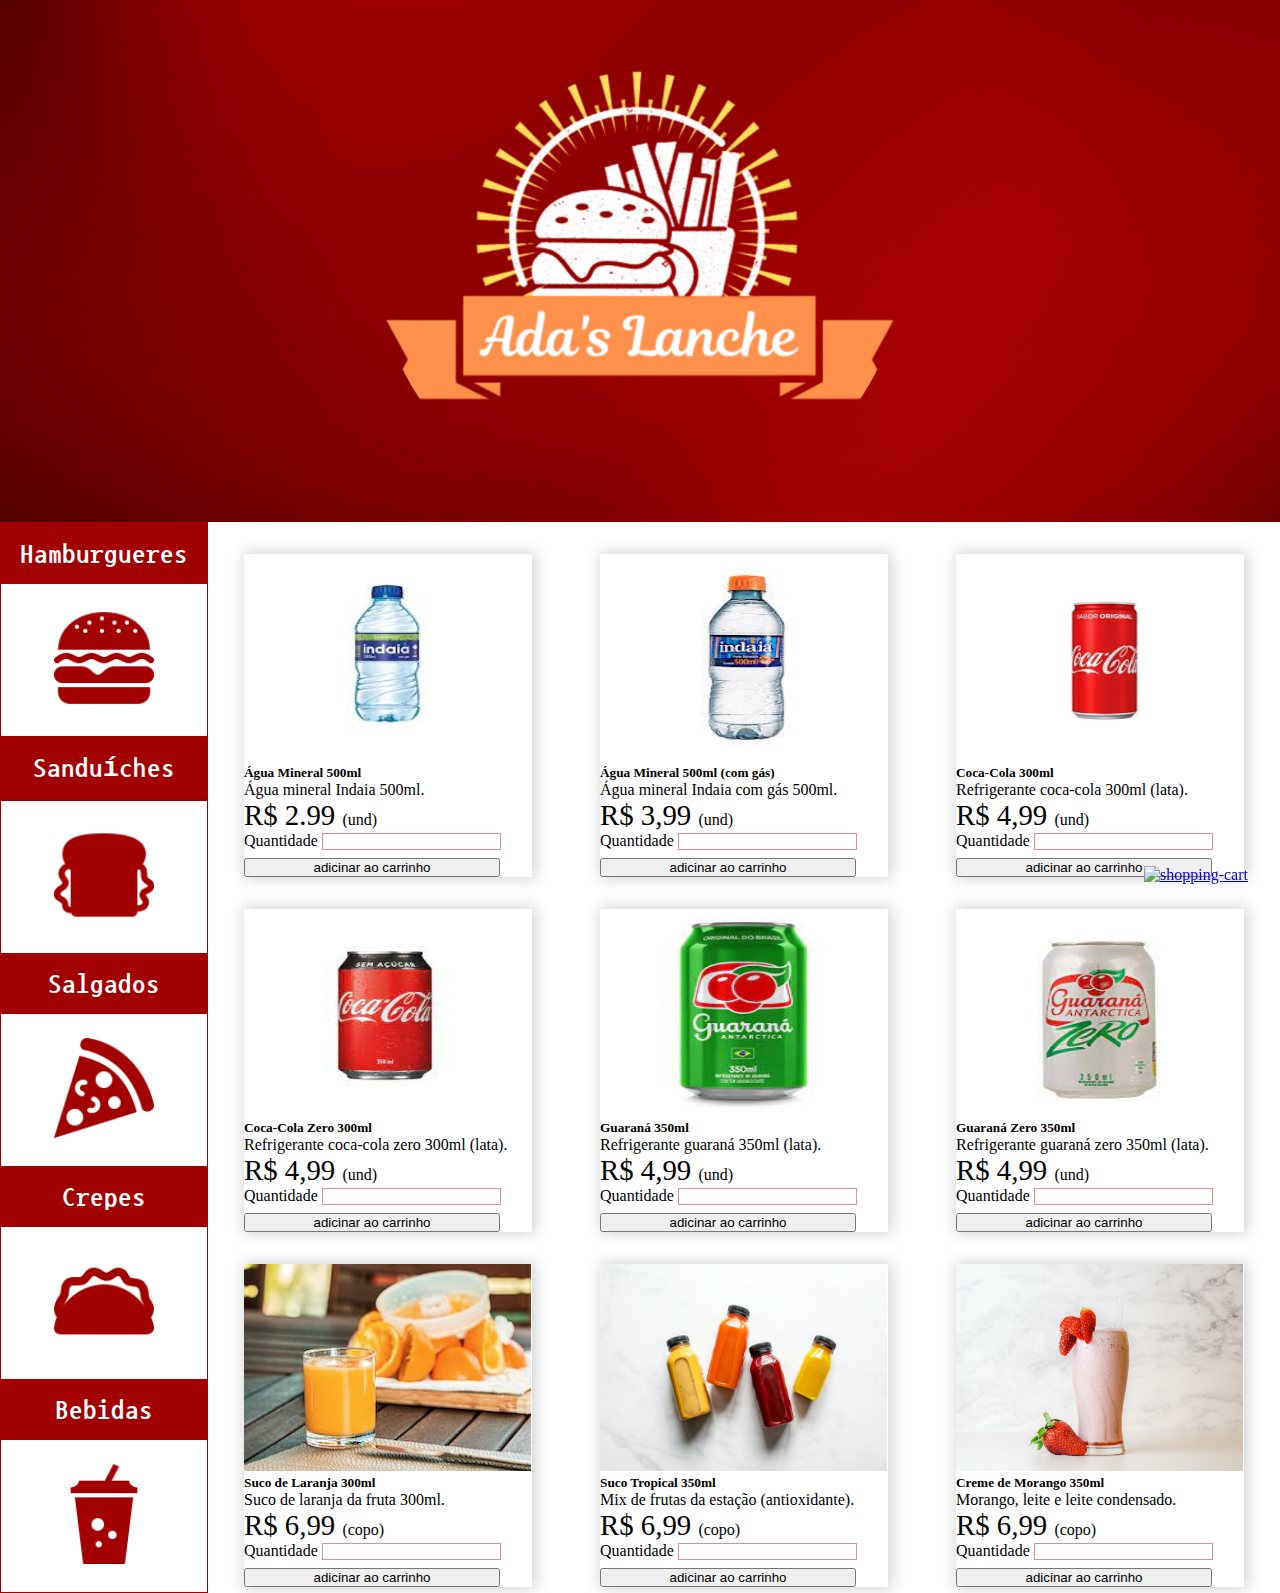
==== src/bebidas.html @ 55952363 "carrinho e alterações no card" ====
<!DOCTYPE html>
<html lang="pt-BR">

<head>
    <meta charset="UTF-8">
    <meta name="viewport" content="width=device-width, initial-scale=1.0">
    <title>Bebidas</title>

    <link href="https://cdn.jsdelivr.net/npm/bootstrap@5.2.3/dist/css/bootstrap.min.css" rel="stylesheet"
        integrity="sha384-rbsA2VBKQhggwzxH7pPCaAqO46MgnOM80zW1RWuH61DGLwZJEdK2Kadq2F9CUG65" crossorigin="anonymous">
    <link rel="stylesheet" href="../assets/css/global.css">
    <link rel="stylesheet" href="menu.css">

    <link rel="preconnect" href="https://fonts.googleapis.com">
    <link rel="preconnect" href="https://fonts.gstatic.com" crossorigin>
    <link
        href="https://fonts.googleapis.com/css2?family=Nanum+Gothic+Coding:wght@400;700&family=Poiret+One&display=swap"
        rel="stylesheet">

    <script src="menu.js" defer></script>
</head>

<body>
    <header>
        <a href="../index.html"></a>
    </header>

    <main class="principal">
        <aside>
            <div>
                <ul class="card-aside">
                    <li>
                        <h3>Hamburgueres</h3>
                        <a href="menu.html">
                            <img class="img" width="100" height="100" src="/assets/img/hamburguer/icon-burguer.png"
                                alt="hamburger" />
                        </a>
                    </li>

                    <li>
                        <h3>Sanduíches</h3>
                        <a href="sanduiche.html">
                            <img class="img" width="100" height="100" src="/assets/img/sanduiche/icon-sanduiche.png"
                                alt="bitten-sandwich" />
                        </a>
                    </li>

                    <li>
                        <h3>Salgados</h3>
                        <a href="salgado.html">
                            <img class="img" width="100" height="100" src="/assets/img/salgado/icon-salgado.png"
                                alt="croissant" />
                        </a>
                    </li>

                    <li>
                        <h3>Crepes</h3>
                        <a href="crepe.html">
                            <img class="img" width="100" height="100" src="/assets/img/crepe/icon-crepe.png"
                                alt="taco" />
                        </a>
                    </li>

                    <li>
                        <h3>Bebidas</h3>
                        <a href="bebidas.html">
                            <img class="img" width="100" height="100" src="/assets/img/bebidas/icon-bebidas.png"
                                alt="sparkling-water" />
                        </a>
                    </li>
                </ul>
            </div>
        </aside>

        <section class="section-burguer">

            <div class="opcoes-hamburguer">

                <div class="card card-hamburguer" style="width: 18rem;">
                    <img src="../assets/img/bebidas/agua-normal.jpg" class="card-img-top img-card-hamburguer" alt="...">
                    <div class="card-body">
                        <h5 class="card-title">Água Mineral 500ml</h5>
                        <p class="card-text">Água mineral Indaia 500ml.</p>
                        <p class="preco-hamburguer">R$ 2.99 <span style="font-size: medium;">(und)</span></p>
                        <div class="">
                            <label class="form-label label-card" for="typeNumber">Quantidade
                            </label>
                            <input type="number" id="typeNumber" class="form-control input-card" />
                        </div>
                        <button class="btn btn-danger">adicinar ao carrinho
                        </button>
                    </div>
                </div>

                <div class="card card-hamburguer" style="width: 18rem;">
                    <img src="../assets/img/bebidas/agua-com-gas.jpg" class="card-img-top img-card-hamburguer"
                        alt="...">
                    <div class="card-body">
                        <h5 class="card-title">Água Mineral 500ml (com gás)</h5>
                        <p class="card-text">Água mineral Indaia com gás 500ml.</p>
                        <p class="preco-hamburguer">R$ 3,99 <span style="font-size: medium;">(und)</span></p>
                        <div class="">
                            <label class="form-label label-card" for="typeNumber">Quantidade
                            </label>
                            <input type="number" id="typeNumber" class="form-control input-card" />
                        </div>
                        <button class="btn btn-danger">adicinar ao carrinho</button>
                    </div>
                </div>

                <div class="card card-hamburguer" style="width: 18rem;">
                    <img src="../assets/img/bebidas/coca.jpg" class="card-img-top img-card-hamburguer" alt="...">
                    <div class="card-body">
                        <h5 class="card-title">Coca-Cola 300ml</h5>
                        <p class="card-text">Refrigerante coca-cola 300ml (lata).</p>
                        <p class="preco-hamburguer">R$ 4,99 <span style="font-size: medium;">(und)</span></p>
                        <div class="">
                            <label class="form-label label-card" for="typeNumber">Quantidade
                            </label>
                            <input type="number" id="typeNumber" class="form-control input-card" />
                        </div>
                        <button class="btn btn-danger">adicinar ao carrinho</button>
                    </div>
                </div>

                <div class="card card-hamburguer" style="width: 18rem;">
                    <img src="../assets/img/bebidas/coca-zero.jpg" class="card-img-top img-card-hamburguer" alt="...">
                    <div class="card-body">
                        <h5 class="card-title">Coca-Cola Zero 300ml</h5>
                        <p class="card-text">Refrigerante coca-cola zero 300ml (lata).</p>
                        <p class="preco-hamburguer">R$ 4,99 <span style="font-size: medium;">(und)</span></p>
                        <div class="">
                            <label class="form-label label-card" for="typeNumber">Quantidade
                            </label>
                            <input type="number" id="typeNumber" class="form-control input-card" />
                        </div>
                        <button class="btn btn-danger">adicinar ao carrinho</button>
                    </div>
                </div>


                <div class="card card-hamburguer" style="width: 18rem;">
                    <img src="../assets/img/bebidas/guarana.jpg" class="card-img-top img-card-hamburguer" alt="...">
                    <div class="card-body">
                        <h5 class="card-title">Guaraná 350ml</h5>
                        <p class="card-text">Refrigerante guaraná 350ml (lata).</p>
                        <p class="preco-hamburguer">R$ 4,99 <span style="font-size: medium;">(und)</span></p>
                        <div class="">
                            <label class="form-label label-card" for="typeNumber">Quantidade
                            </label>
                            <input type="number" id="typeNumber" class="form-control input-card" />
                        </div>
                        <button class="btn btn-danger">adicinar ao carrinho</button>
                    </div>
                </div>

                <div class="card card-hamburguer" style="width: 18rem;">
                    <img src="../assets/img/bebidas/guarana-zero.jpg" class="card-img-top img-card-hamburguer"
                        alt="...">
                    <div class="card-body">
                        <h5 class="card-title">Guaraná Zero 350ml</h5>
                        <p class="card-text">Refrigerante guaraná zero 350ml (lata).</p>
                        <p class="preco-hamburguer">R$ 4,99 <span style="font-size: medium;">(und)</span></p>
                        <div class="">
                            <label class="form-label label-card" for="typeNumber">Quantidade
                            </label>
                            <input type="number" id="typeNumber" class="form-control input-card" />
                        </div>
                        <button class="btn btn-danger">adicinar ao carrinho</button>
                    </div>
                </div>

                <div class="card card-hamburguer" style="width: 18rem;">
                    <img src="../assets/img/bebidas/suco-de-laranja.jpeg" class="card-img-top img-card-hamburguer"
                        alt="...">
                    <div class="card-body">
                        <h5 class="card-title">Suco de Laranja 300ml</h5>
                        <p class="card-text">Suco de laranja da fruta 300ml.</p>
                        <p class="preco-hamburguer">R$ 6,99 <span style="font-size: medium;">(copo)</span></p>
                        <div class="">
                            <label class="form-label label-card" for="typeNumber">Quantidade
                            </label>
                            <input type="number" id="typeNumber" class="form-control input-card" />
                        </div>
                        <button class="btn btn-danger">adicinar ao carrinho</button>
                    </div>
                </div>

                <div class="card card-hamburguer" style="width: 18rem;" id="suco-tropical-1">
                    <img src="../assets/img/bebidas/suco-tropical.jpg" class="card-img-top img-card-hamburguer"
                        alt="...">
                    <div class="card-body">
                        <h5 class="card-title">Suco Tropical 350ml</h5>
                        <p class="card-text">Mix de frutas da estação (antioxidante).</p>
                        <p class="preco-hamburguer">R$ 6,99 <span style="font-size: medium;">(copo)</span></p>
                        <div class="">
                            <label class="form-label label-card" for="typeNumber">Quantidade
                            </label>
                            <input type="number" id="typeNumber" class="form-control input-card" />
                        </div>
                        <button class="btn btn-danger">adicinar ao carrinho</button>
                    </div>
                </div>

                <div class="card card-hamburguer" style="width: 18rem;" id="creme-de-morango-1">
                    <img src="../assets/img/bebidas/creme-de-morango.jpg" class="card-img-top img-card-hamburguer"
                        alt="...">
                    <div class="card-body">
                        <h5 class="card-title">Creme de Morango 350ml</h5>
                        <p class="card-text">Morango, leite e leite condensado.</p>
                        <p class="preco-hamburguer">R$ 6,99 <span style="font-size: medium;">(copo)</span></p>
                        <div class="">
                            <label class="form-label label-card" for="typeNumber">Quantidade
                            </label>
                            <input type="number" id="typeNumber" class="form-control input-card" />
                        </div>
                        <button class="btn btn-danger">adicinar ao carrinho</button>
                    </div>
                </div>

            </div>
        </section>

    </main>

    <footer class="carrinho">
        <a href="carrinho.html">
            <img width="60" height="60" src="https://img.icons8.com/ios-filled/50/FFFFFF/shopping-cart.png"
                alt="shopping-cart" />
        </a>
    </footer>

    <script src="https://cdn.jsdelivr.net/npm/bootstrap@5.2.3/dist/js/bootstrap.bundle.min.js"
        integrity="sha384-kenU1KFdBIe4zVF0s0G1M5b4hcpxyD9F7jL+jjXkk+Q2h455rYXK/7HAuoJl+0I4" crossorigin="anonymous">
        </script>
</body>

</html>
---- assets/css/global.css ----
* {
    margin: 0;
    padding: 0;
    box-sizing: border-box;
    /* border: 1px solid red; */
}
---- src/menu.css ----
:root {
  --font-family: 'Nanum Gothic Coding', monospace;
}

.carrinho {
  display: flex;
  position: fixed;
  bottom: 0;
  width: 100%;
  justify-content: flex-end;
}

.carrinho img {
  margin-right: 1rem;
}

.principal {
  display: flex;
}

.opcoes-hamburguer {
  display: flex;
  flex-wrap: wrap;
  justify-content: space-evenly;
  gap: 2rem;
  margin-top: 2rem;
}

.card-hamburguer {
  border: none;
  box-shadow: 2px 0px 15px 1px rgba(0, 0, 0, 0.2);
}

.img-card-hamburguer {
  width: 287px;
  height: 207px;
  overflow: hidden;
}

p.preco-hamburguer {
  font-weight: 500;
  font-size: 1.8rem;
}

label.label-card {
  font-weight: 500;  
}

input.input-card {
  border: 1px solid #a200006b;
  margin-bottom: 0.5rem;
}

input.input-card:focus {
  border: 1px solid #a20000;
  box-shadow: 0 0 0 0;
  outline: 0;
}

button {
  width: 16rem;
}

header {
  position: relative;
  height: 58vh;
  color: #fff;
  text-align: center;
  padding: 2rem;

}

header::before {
  content: '';
  position: absolute;
  top: 0;
  left: 0;
  background-image: url('/assets/img/banner-simples.png');
  background-size: cover;
  background-position: center;
  width: 100%;
  height: 100%;
  z-index: -1;
}

header a {
  display: block;
  height: 100%;
  /* faz o link ocupar toda a altura do cabeçalho */
}

aside {
  width: 25vw;
}

ul.card-aside {
  display: flex;
  flex-direction: column;
  padding-left: 0;
  width: 13rem;
}

li {
  display: flex;
  flex-direction: column;
  list-style: none;
  text-align: center;
}

li a {
  padding: 1.5rem;
}

h3 {
  margin: 0;
  padding: 1rem;
  font-size: 1.7rem;
  font-family: var(--font-family);
  color: #fff;
  background-color: #a20000;
}

ul,
h3 {
  border: 1px solid #a20000;
}

footer > a {
  padding: 1rem;
}
/*estilo pagina carrinho*/



/* @media screen and (min-width: 500px) and (max-width: 600px) {
  h3 {
      color: aqua;
  }
} */

/* #teste {
  background-color: blue;
  color: #fff;
  width: 300px;
  height: 300px;
  display: block;
} */
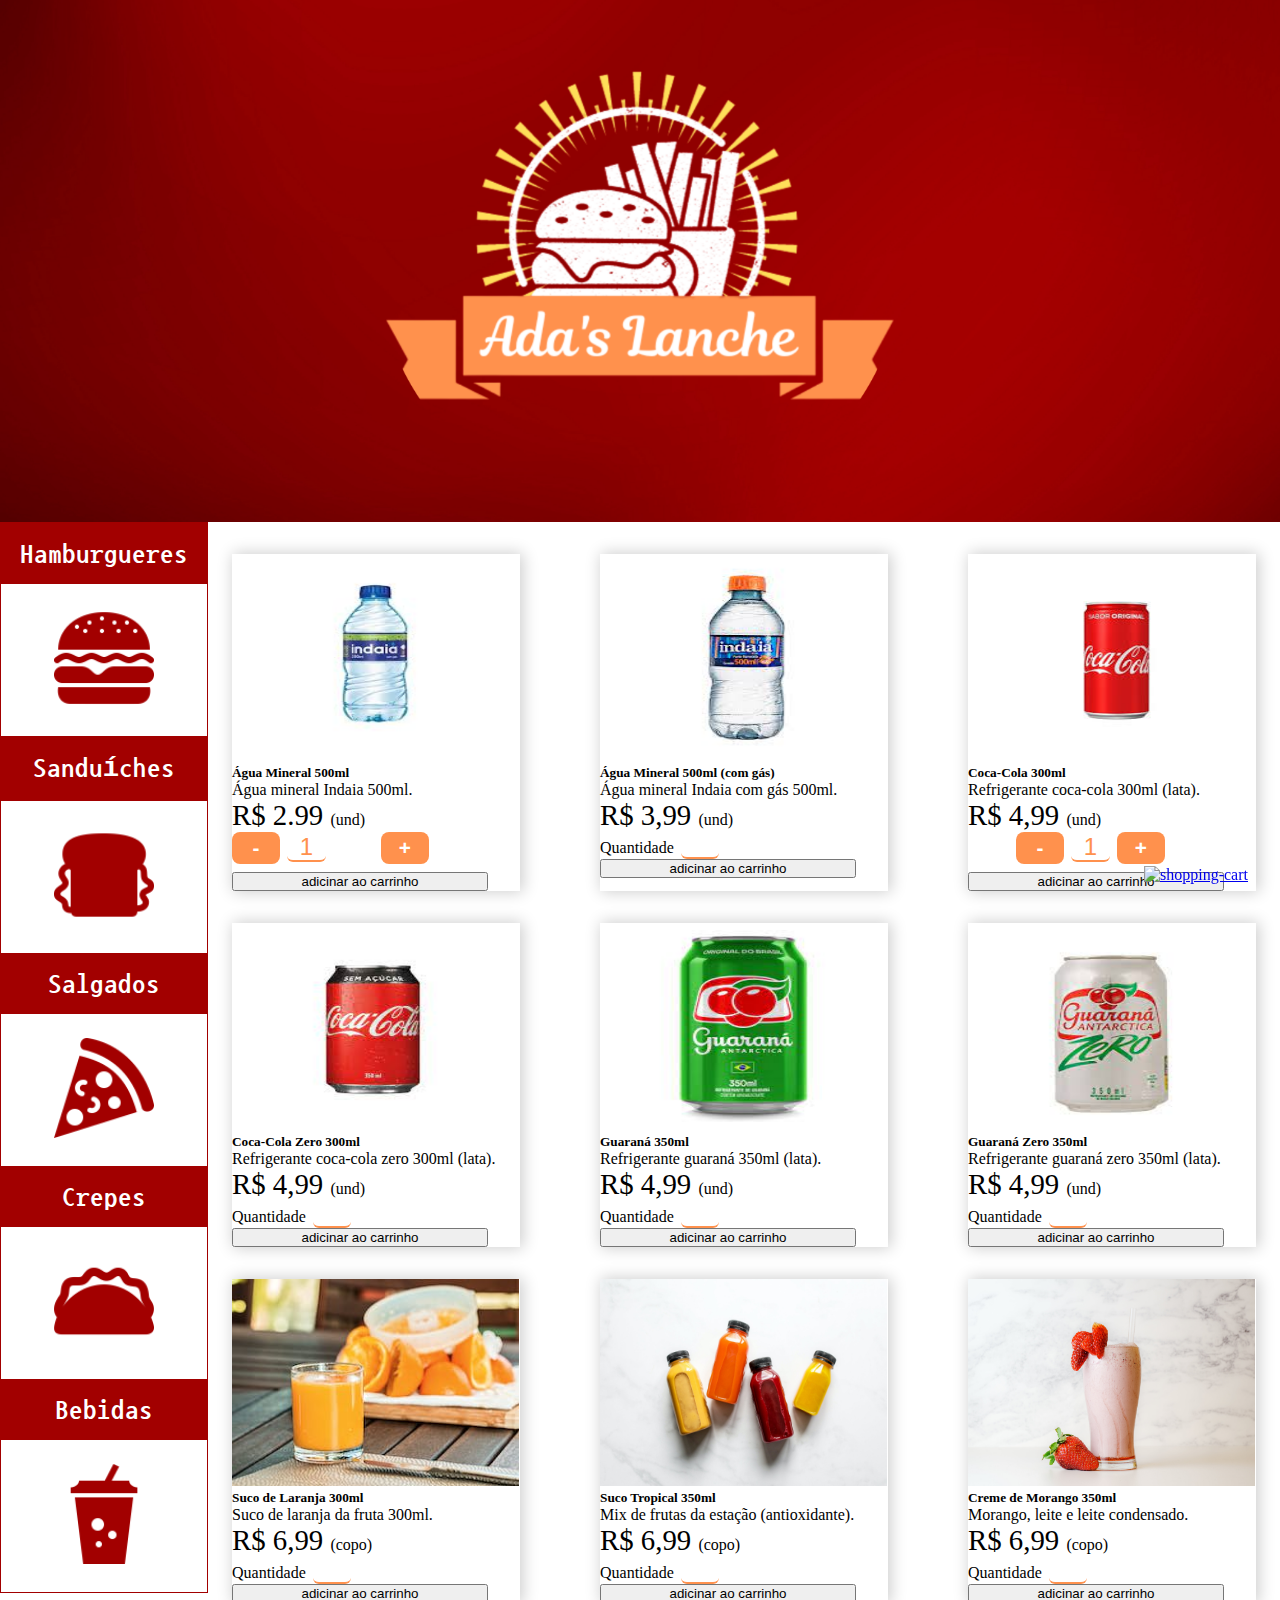
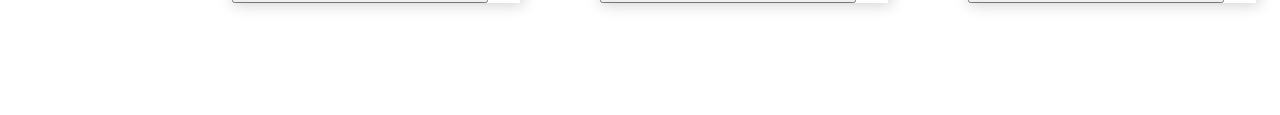
==== commit 5a3ae36c: "atualização do carrinho" ====
--- a/src/bebidas.html
+++ b/src/bebidas.html
@@ -18,6 +18,7 @@
         rel="stylesheet">
 
     <script src="menu.js" defer></script>
+    
 </head>
 
 <body>
@@ -82,12 +83,13 @@
                         <h5 class="card-title">Água Mineral 500ml</h5>
                         <p class="card-text">Água mineral Indaia 500ml.</p>
                         <p class="preco-hamburguer">R$ 2.99 <span style="font-size: medium;">(und)</span></p>
-                        <div class="">
-                            <label class="form-label label-card" for="typeNumber">Quantidade
-                            </label>
-                            <input type="number" id="typeNumber" class="form-control input-card" />
-                        </div>
-                        <button class="btn btn-danger">adicinar ao carrinho
+                        <div>
+                            <button data-produto-id="agua-mineral-500ml" class="diminuir" >-</button>
+                            <input type="number" class="form-control input-card" id="quantity" name="quantity" value="1" min="1"
+                                >
+                            <button data-produto-id="agua-mineral-500ml" class="aumentar" >+</button>
+                        </div>
+                        <button data-produto-id="agua-mineral-500ml" class="btn btn-danger">adicinar ao carrinho
                         </button>
                     </div>
                 </div>
@@ -104,7 +106,7 @@
                             </label>
                             <input type="number" id="typeNumber" class="form-control input-card" />
                         </div>
-                        <button class="btn btn-danger">adicinar ao carrinho</button>
+                        <button id="agua-mineral-500ml-com-gas" onclick="clicar()" class="btn btn-danger">adicinar ao carrinho</button>
                     </div>
                 </div>
 
@@ -114,12 +116,13 @@
                         <h5 class="card-title">Coca-Cola 300ml</h5>
                         <p class="card-text">Refrigerante coca-cola 300ml (lata).</p>
                         <p class="preco-hamburguer">R$ 4,99 <span style="font-size: medium;">(und)</span></p>
-                        <div class="">
-                            <label class="form-label label-card" for="typeNumber">Quantidade
-                            </label>
-                            <input type="number" id="typeNumber" class="form-control input-card" />
-                        </div>
-                        <button class="btn btn-danger">adicinar ao carrinho</button>
+                        <div>
+                            <button id="coca-cola-300ml" class="aumentar" >-</button>
+                            <input type="number" class="form-control input-card" id="quantity" name="quantity" value="1" min="1"
+                                >
+                            <button id="coca-cola-300ml" class="diminuir" >+</button>
+                        </div>
+                        <button id="coca-cola-300ml" onclick="clicar()" class="btn btn-danger">adicinar ao carrinho</button>
                     </div>
                 </div>
 
@@ -134,7 +137,7 @@
                             </label>
                             <input type="number" id="typeNumber" class="form-control input-card" />
                         </div>
-                        <button class="btn btn-danger">adicinar ao carrinho</button>
+                        <button id="coca-cola-zero-300ml" onclick="clicar()" class="btn btn-danger">adicinar ao carrinho</button>
                     </div>
                 </div>
 
@@ -150,7 +153,7 @@
                             </label>
                             <input type="number" id="typeNumber" class="form-control input-card" />
                         </div>
-                        <button class="btn btn-danger">adicinar ao carrinho</button>
+                        <button id="guarana-350ml" onclick="clicar()" class="btn btn-danger">adicinar ao carrinho</button>
                     </div>
                 </div>
 
@@ -166,7 +169,7 @@
                             </label>
                             <input type="number" id="typeNumber" class="form-control input-card" />
                         </div>
-                        <button class="btn btn-danger">adicinar ao carrinho</button>
+                        <button id="guarana-zero-350ml" onclick="clicar()" class="btn btn-danger">adicinar ao carrinho</button>
                     </div>
                 </div>
 
@@ -182,7 +185,7 @@
                             </label>
                             <input type="number" id="typeNumber" class="form-control input-card" />
                         </div>
-                        <button class="btn btn-danger">adicinar ao carrinho</button>
+                        <button id="suco-de-laranja-300ml" onclick="clicar()" class="btn btn-danger">adicinar ao carrinho</button>
                     </div>
                 </div>
 
@@ -198,7 +201,7 @@
                             </label>
                             <input type="number" id="typeNumber" class="form-control input-card" />
                         </div>
-                        <button class="btn btn-danger">adicinar ao carrinho</button>
+                        <button id="suco-tropical-350ml" onclick="clicar()" class="btn btn-danger">adicinar ao carrinho</button>
                     </div>
                 </div>
 
@@ -214,7 +217,7 @@
                             </label>
                             <input type="number" id="typeNumber" class="form-control input-card" />
                         </div>
-                        <button class="btn btn-danger">adicinar ao carrinho</button>
+                        <button id="creme-de-morango" onclick="clicar()" class="btn btn-danger">adicinar ao carrinho</button>
                     </div>
                 </div>
 
@@ -225,7 +228,7 @@
 
     <footer class="carrinho">
         <a href="carrinho.html">
-            <img width="60" height="60" src="https://img.icons8.com/ios-filled/50/FFFFFF/shopping-cart.png"
+            <img width="60" height="60" src="https://img.icons8.com/ios-filled/50/a20000/shopping-cart.png"
                 alt="shopping-cart" />
         </a>
     </footer>
@@ -233,6 +236,7 @@
     <script src="https://cdn.jsdelivr.net/npm/bootstrap@5.2.3/dist/js/bootstrap.bundle.min.js"
         integrity="sha384-kenU1KFdBIe4zVF0s0G1M5b4hcpxyD9F7jL+jjXkk+Q2h455rYXK/7HAuoJl+0I4" crossorigin="anonymous">
         </script>
+
 </body>
 
 </html>--- a/assets/css/global.css
+++ b/assets/css/global.css
@@ -1,7 +1,6 @@
 * {
-    margin: 0;
-    padding: 0;
-    box-sizing: border-box;
-    /* border: 1px solid red; */
-}
-
+  margin: 0;
+  padding: 0;
+  box-sizing: border-box;
+  /* border: 1px solid red; */
+}--- a/src/menu.css
+++ b/src/menu.css
@@ -1,5 +1,8 @@
 :root {
-  --font-family: 'Nanum Gothic Coding', monospace;
+  --font-family: "Nanum Gothic Coding", monospace;
+  --color-orange: #ff914d;
+  --color-terracota: #a20000;
+  --color-white: #fff;
 }
 
 .carrinho {
@@ -10,10 +13,6 @@
   justify-content: flex-end;
 }
 
-.carrinho img {
-  margin-right: 1rem;
-}
-
 .principal {
   display: flex;
 }
@@ -21,9 +20,10 @@
 .opcoes-hamburguer {
   display: flex;
   flex-wrap: wrap;
-  justify-content: space-evenly;
+  justify-content: space-around;
   gap: 2rem;
   margin-top: 2rem;
+  margin-bottom: 7rem;
 }
 
 .card-hamburguer {
@@ -37,45 +37,24 @@
   overflow: hidden;
 }
 
-p.preco-hamburguer {
-  font-weight: 500;
-  font-size: 1.8rem;
-}
-
-label.label-card {
-  font-weight: 500;  
-}
-
-input.input-card {
-  border: 1px solid #a200006b;
-  margin-bottom: 0.5rem;
-}
-
-input.input-card:focus {
-  border: 1px solid #a20000;
-  box-shadow: 0 0 0 0;
-  outline: 0;
-}
-
-button {
-  width: 16rem;
+.carrinho img {
+  margin-right: 1rem;
 }
 
 header {
   position: relative;
   height: 58vh;
-  color: #fff;
+  color: var(--color-white);
   text-align: center;
   padding: 2rem;
-
 }
 
 header::before {
-  content: '';
+  content: "";
   position: absolute;
   top: 0;
   left: 0;
-  background-image: url('/assets/img/banner-simples.png');
+  background-image: url("/assets/img/banner-simples.png");
   background-size: cover;
   background-position: center;
   width: 100%;
@@ -87,10 +66,6 @@
   display: block;
   height: 100%;
   /* faz o link ocupar toda a altura do cabeçalho */
-}
-
-aside {
-  width: 25vw;
 }
 
 ul.card-aside {
@@ -116,21 +91,85 @@
   padding: 1rem;
   font-size: 1.7rem;
   font-family: var(--font-family);
-  color: #fff;
-  background-color: #a20000;
+  color: var(--color-white);
+  background-color: var(--color-terracota);
 }
 
 ul,
 h3 {
-  border: 1px solid #a20000;
+  border: 1px solid var(--color-terracota);
 }
+
+p.preco-hamburguer {
+  font-weight: 500;
+  font-size: 1.8rem;
+}
+
+label.label-card {
+  font-weight: 500;
+}
+
+button {
+  width: 16rem;
+}
+
+/*botão aumentar e dimunuir card*/
+
+button.aumentar,
+button.diminuir {
+  background-color: var(--color-orange);
+  width: 3rem;
+  height: 2rem;
+  margin-bottom: 0.5rem;
+  border: none;
+  border-radius: 8px;
+  color: #fff;
+  font-size: 1.3rem;
+  font-weight: bold;
+  
+}
+
+button.aumentar {
+  margin-left: 3rem;
+}
+
+
+input {
+  /* border: 1px solid var(--color-orange); */
+  border: none;
+  border-bottom: 2px solid var(--color-orange);
+  width: 3vw;
+  height: 3vh;
+  margin-left: .2rem;
+  margin-right: .2rem;
+  border-radius: 6px;
+  text-align: center;
+  font-size: 1.5rem;
+  font-weight: 500;
+  color: var(--color-orange);
+  outline: 0;
+
+}
+
+input[type="number"]::-webkit-inner-spin-button,
+input[type="number"]::-webkit-outer-spin-button {
+  -webkit-appearance: none;
+  margin: 0;
+}
+
+input[type="number"] {
+  -moz-appearance: textfield; /* Firefox */
+}
+
+/* aside {
+  width: 25vw;
+} */
 
 footer > a {
   padding: 1rem;
 }
+
 /*estilo pagina carrinho*/
-
-
 
 /* @media screen and (min-width: 500px) and (max-width: 600px) {
   h3 {
@@ -144,4 +183,4 @@
   width: 300px;
   height: 300px;
   display: block;
-} */+} */
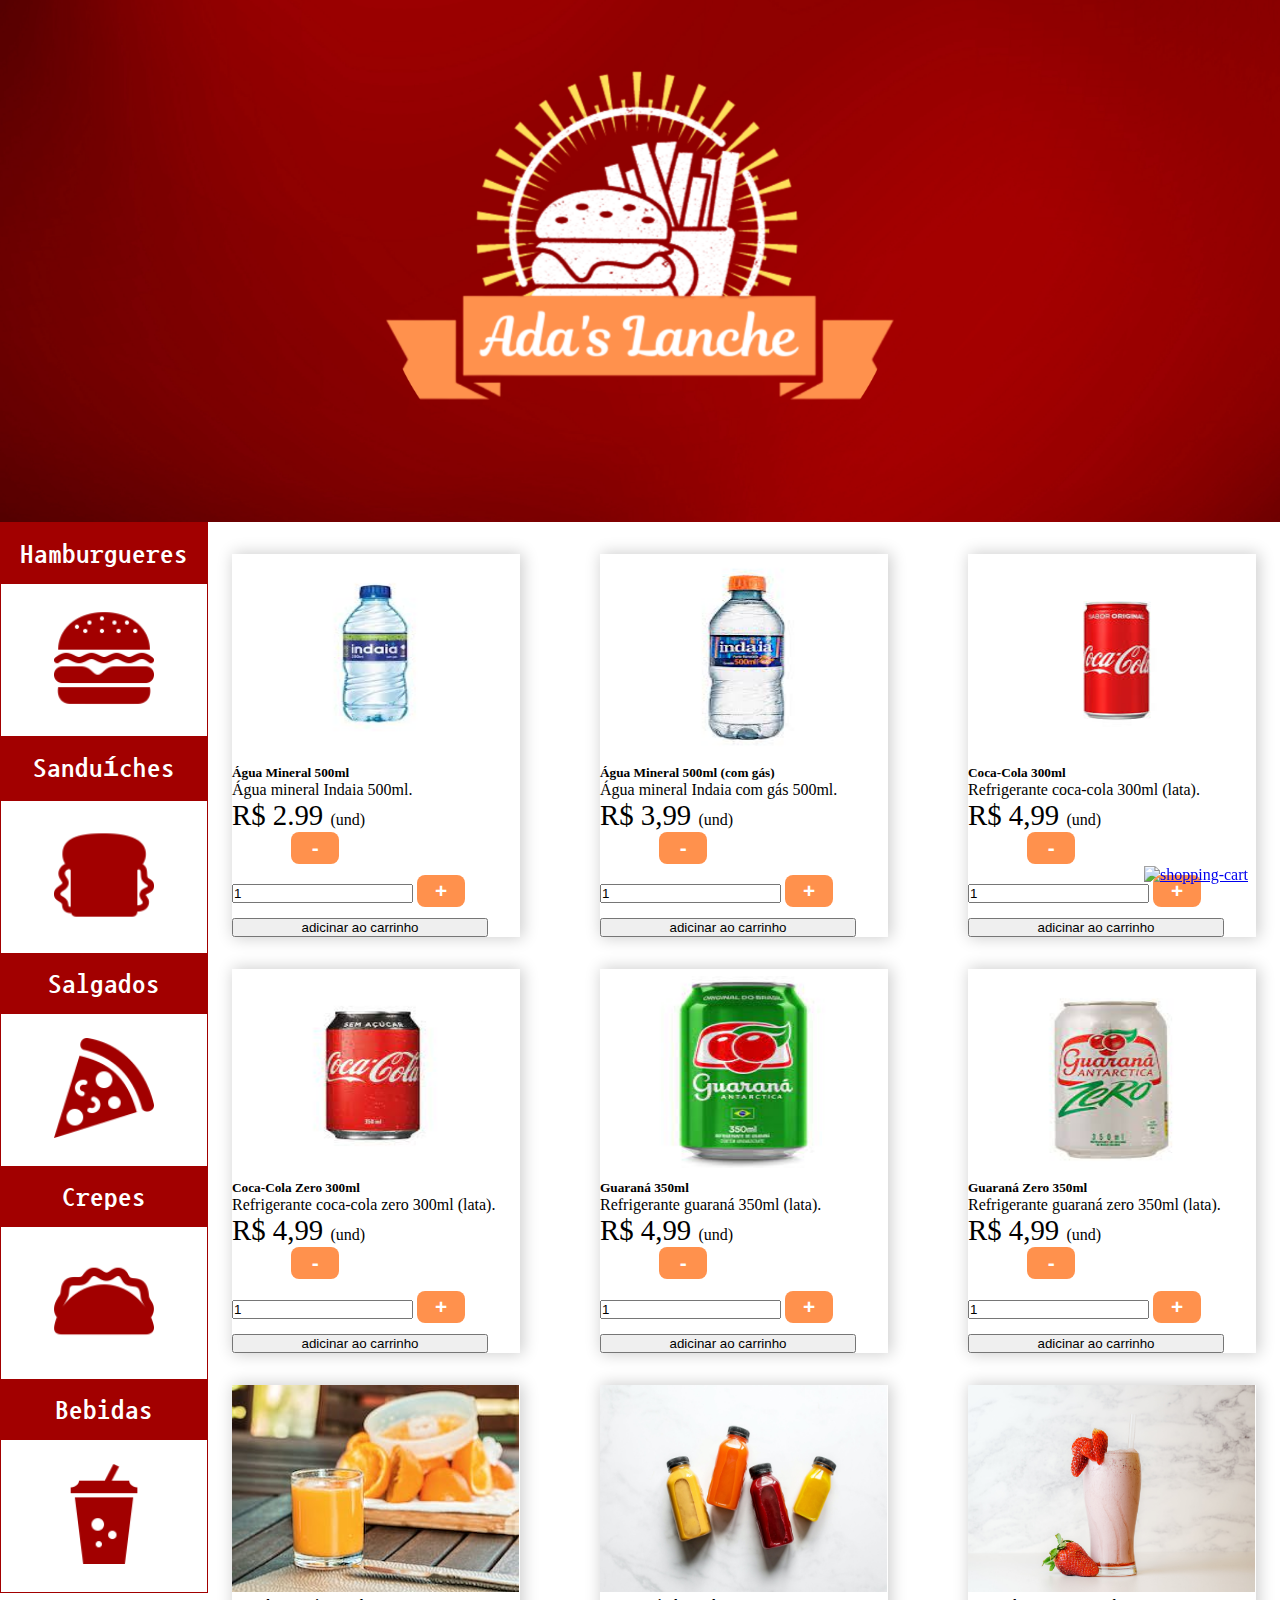
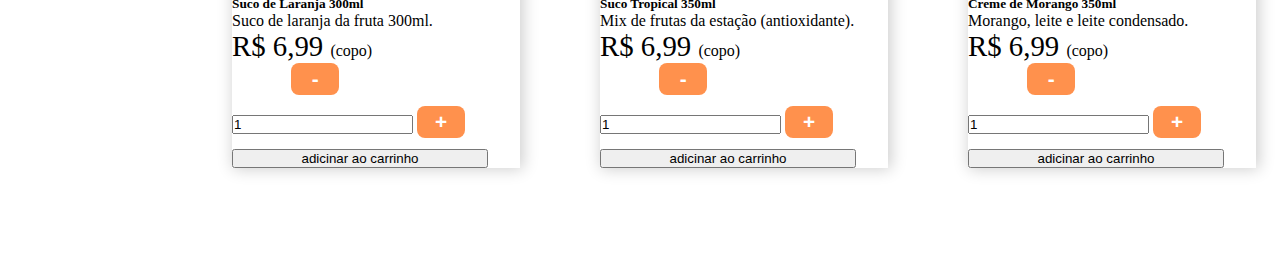
==== commit a870d2d6: "alteração card atributo data-produto-id=nome" ====
--- a/src/bebidas.html
+++ b/src/bebidas.html
@@ -18,7 +18,7 @@
         rel="stylesheet">
 
     <script src="menu.js" defer></script>
-    
+
 </head>
 
 <body>
@@ -83,14 +83,17 @@
                         <h5 class="card-title">Água Mineral 500ml</h5>
                         <p class="card-text">Água mineral Indaia 500ml.</p>
                         <p class="preco-hamburguer">R$ 2.99 <span style="font-size: medium;">(und)</span></p>
-                        <div>
-                            <button data-produto-id="agua-mineral-500ml" class="diminuir" >-</button>
-                            <input type="number" class="form-control input-card" id="quantity" name="quantity" value="1" min="1"
-                                >
-                            <button data-produto-id="agua-mineral-500ml" class="aumentar" >+</button>
-                        </div>
+
+                        <div>
+                            <button data-produto-id="agua-mineral-500ml" class="diminuir">-</button>
+                            <input type="number" class="form-control input-card" id="quantity" name="quantity" value="1"
+                                min="1">
+                            <button data-produto-id="agua-mineral-500ml" class="aumentar">+</button>
+                        </div>
+
                         <button data-produto-id="agua-mineral-500ml" class="btn btn-danger">adicinar ao carrinho
                         </button>
+
                     </div>
                 </div>
 
@@ -101,12 +104,17 @@
                         <h5 class="card-title">Água Mineral 500ml (com gás)</h5>
                         <p class="card-text">Água mineral Indaia com gás 500ml.</p>
                         <p class="preco-hamburguer">R$ 3,99 <span style="font-size: medium;">(und)</span></p>
-                        <div class="">
-                            <label class="form-label label-card" for="typeNumber">Quantidade
-                            </label>
-                            <input type="number" id="typeNumber" class="form-control input-card" />
-                        </div>
-                        <button id="agua-mineral-500ml-com-gas" onclick="clicar()" class="btn btn-danger">adicinar ao carrinho</button>
+
+                        <div>
+                            <button data-produto-id="agua-mineral-500ml-com-gas" class="diminuir">-</button>
+                            <input type="number" class="form-control input-card" id="quantity" name="quantity" value="1"
+                                min="1">
+                            <button data-produto-id="agua-mineral-500ml-com-gas" class="aumentar">+</button>
+                        </div>
+
+                        <button data-produto-id="agua-mineral-500ml-com-gas" class="btn btn-danger">adicinar ao carrinho
+                        </button>
+
                     </div>
                 </div>
 
@@ -116,13 +124,17 @@
                         <h5 class="card-title">Coca-Cola 300ml</h5>
                         <p class="card-text">Refrigerante coca-cola 300ml (lata).</p>
                         <p class="preco-hamburguer">R$ 4,99 <span style="font-size: medium;">(und)</span></p>
-                        <div>
-                            <button id="coca-cola-300ml" class="aumentar" >-</button>
-                            <input type="number" class="form-control input-card" id="quantity" name="quantity" value="1" min="1"
-                                >
-                            <button id="coca-cola-300ml" class="diminuir" >+</button>
-                        </div>
-                        <button id="coca-cola-300ml" onclick="clicar()" class="btn btn-danger">adicinar ao carrinho</button>
+
+                        <div>
+                            <button data-produto-id="coca-cola-300ml" class="diminuir">-</button>
+                            <input type="number" class="form-control input-card" id="quantity" name="quantity" value="1"
+                                min="1">
+                            <button data-produto-id="coca-cola-300ml" class="aumentar">+</button>
+                        </div>
+
+                        <button data-produto-id="coca-cola-300ml" class="btn btn-danger">adicinar ao carrinho
+                        </button>
+
                     </div>
                 </div>
 
@@ -132,12 +144,17 @@
                         <h5 class="card-title">Coca-Cola Zero 300ml</h5>
                         <p class="card-text">Refrigerante coca-cola zero 300ml (lata).</p>
                         <p class="preco-hamburguer">R$ 4,99 <span style="font-size: medium;">(und)</span></p>
-                        <div class="">
-                            <label class="form-label label-card" for="typeNumber">Quantidade
-                            </label>
-                            <input type="number" id="typeNumber" class="form-control input-card" />
-                        </div>
-                        <button id="coca-cola-zero-300ml" onclick="clicar()" class="btn btn-danger">adicinar ao carrinho</button>
+
+                        <div>
+                            <button data-produto-id="coca-cola-zero-300ml" class="diminuir">-</button>
+                            <input type="number" class="form-control input-card" id="quantity" name="quantity" value="1"
+                                min="1">
+                            <button data-produto-id="coca-cola-zero-300ml" class="aumentar">+</button>
+                        </div>
+
+                        <button data-produto-id="coca-cola-zero-300ml" class="btn btn-danger">adicinar ao carrinho
+                        </button>
+
                     </div>
                 </div>
 
@@ -148,12 +165,17 @@
                         <h5 class="card-title">Guaraná 350ml</h5>
                         <p class="card-text">Refrigerante guaraná 350ml (lata).</p>
                         <p class="preco-hamburguer">R$ 4,99 <span style="font-size: medium;">(und)</span></p>
-                        <div class="">
-                            <label class="form-label label-card" for="typeNumber">Quantidade
-                            </label>
-                            <input type="number" id="typeNumber" class="form-control input-card" />
-                        </div>
-                        <button id="guarana-350ml" onclick="clicar()" class="btn btn-danger">adicinar ao carrinho</button>
+                        
+                        <div>
+                            <button data-produto-id="guarana-350ml" class="diminuir">-</button>
+                            <input type="number" class="form-control input-card" id="quantity" name="quantity" value="1"
+                                min="1">
+                            <button data-produto-id="guarana-350ml" class="aumentar">+</button>
+                        </div>
+
+                        <button data-produto-id="guarana-350ml" class="btn btn-danger">adicinar ao carrinho
+                        </button>
+                        
                     </div>
                 </div>
 
@@ -164,12 +186,17 @@
                         <h5 class="card-title">Guaraná Zero 350ml</h5>
                         <p class="card-text">Refrigerante guaraná zero 350ml (lata).</p>
                         <p class="preco-hamburguer">R$ 4,99 <span style="font-size: medium;">(und)</span></p>
-                        <div class="">
-                            <label class="form-label label-card" for="typeNumber">Quantidade
-                            </label>
-                            <input type="number" id="typeNumber" class="form-control input-card" />
-                        </div>
-                        <button id="guarana-zero-350ml" onclick="clicar()" class="btn btn-danger">adicinar ao carrinho</button>
+                        
+                        <div>
+                            <button data-produto-id="guarana-zero-350ml" class="diminuir">-</button>
+                            <input type="number" class="form-control input-card" id="quantity" name="quantity" value="1"
+                                min="1">
+                            <button data-produto-id="guarana-zero-350ml" class="aumentar">+</button>
+                        </div>
+
+                        <button data-produto-id="guarana-zero-350ml" class="btn btn-danger">adicinar ao carrinho
+                        </button>
+
                     </div>
                 </div>
 
@@ -180,12 +207,17 @@
                         <h5 class="card-title">Suco de Laranja 300ml</h5>
                         <p class="card-text">Suco de laranja da fruta 300ml.</p>
                         <p class="preco-hamburguer">R$ 6,99 <span style="font-size: medium;">(copo)</span></p>
-                        <div class="">
-                            <label class="form-label label-card" for="typeNumber">Quantidade
-                            </label>
-                            <input type="number" id="typeNumber" class="form-control input-card" />
-                        </div>
-                        <button id="suco-de-laranja-300ml" onclick="clicar()" class="btn btn-danger">adicinar ao carrinho</button>
+                        
+                        <div>
+                            <button data-produto-id="suco-de-laranja-300ml" class="diminuir">-</button>
+                            <input type="number" class="form-control input-card" id="quantity" name="quantity" value="1"
+                                min="1">
+                            <button data-produto-id="suco-de-laranja-300ml" class="aumentar">+</button>
+                        </div>
+
+                        <button data-produto-id="suco-de-laranja-300ml" class="btn btn-danger">adicinar ao carrinho
+                        </button>
+
                     </div>
                 </div>
 
@@ -196,12 +228,17 @@
                         <h5 class="card-title">Suco Tropical 350ml</h5>
                         <p class="card-text">Mix de frutas da estação (antioxidante).</p>
                         <p class="preco-hamburguer">R$ 6,99 <span style="font-size: medium;">(copo)</span></p>
-                        <div class="">
-                            <label class="form-label label-card" for="typeNumber">Quantidade
-                            </label>
-                            <input type="number" id="typeNumber" class="form-control input-card" />
-                        </div>
-                        <button id="suco-tropical-350ml" onclick="clicar()" class="btn btn-danger">adicinar ao carrinho</button>
+                        
+                        <div>
+                            <button data-produto-id="suco-tropical-350ml" class="diminuir">-</button>
+                            <input type="number" class="form-control input-card" id="quantity" name="quantity" value="1"
+                                min="1">
+                            <button data-produto-id="suco-tropical-350ml" class="aumentar">+</button>
+                        </div>
+
+                        <button data-produto-id="suco-tropical-350ml" class="btn btn-danger">adicinar ao carrinho
+                        </button>
+
                     </div>
                 </div>
 
@@ -212,12 +249,17 @@
                         <h5 class="card-title">Creme de Morango 350ml</h5>
                         <p class="card-text">Morango, leite e leite condensado.</p>
                         <p class="preco-hamburguer">R$ 6,99 <span style="font-size: medium;">(copo)</span></p>
-                        <div class="">
-                            <label class="form-label label-card" for="typeNumber">Quantidade
-                            </label>
-                            <input type="number" id="typeNumber" class="form-control input-card" />
-                        </div>
-                        <button id="creme-de-morango" onclick="clicar()" class="btn btn-danger">adicinar ao carrinho</button>
+                        
+                        <div>
+                            <button data-produto-id="creme-de-morango-350ml" class="diminuir">-</button>
+                            <input type="number" class="form-control input-card" id="quantity" name="quantity" value="1"
+                                min="1">
+                            <button data-produto-id="creme-de-morango-350ml" class="aumentar">+</button>
+                        </div>
+
+                        <button data-produto-id="creme-de-morango-350ml" class="btn btn-danger">adicinar ao carrinho
+                        </button>
+
                     </div>
                 </div>
 
@@ -235,7 +277,7 @@
 
     <script src="https://cdn.jsdelivr.net/npm/bootstrap@5.2.3/dist/js/bootstrap.bundle.min.js"
         integrity="sha384-kenU1KFdBIe4zVF0s0G1M5b4hcpxyD9F7jL+jjXkk+Q2h455rYXK/7HAuoJl+0I4" crossorigin="anonymous">
-        </script>
+    </script>
 
 </body>
 
--- a/src/menu.css
+++ b/src/menu.css
@@ -35,6 +35,10 @@
   width: 287px;
   height: 207px;
   overflow: hidden;
+}
+
+.div-card {
+  display: flex;
 }
 
 .carrinho img {
@@ -105,10 +109,6 @@
   font-size: 1.8rem;
 }
 
-label.label-card {
-  font-weight: 500;
-}
-
 button {
   width: 16rem;
 }
@@ -120,35 +120,34 @@
   background-color: var(--color-orange);
   width: 3rem;
   height: 2rem;
-  margin-bottom: 0.5rem;
+  margin-bottom: 0.7rem;
   border: none;
   border-radius: 8px;
-  color: #fff;
+  color: var(--color-white);
   font-size: 1.3rem;
   font-weight: bold;
-  
 }
 
-button.aumentar {
-  margin-left: 3rem;
+button.diminuir {
+  margin-left: 3.7rem;
 }
 
-
-input {
-  /* border: 1px solid var(--color-orange); */
+.div-card > input {
   border: none;
   border-bottom: 2px solid var(--color-orange);
-  width: 3vw;
+  width: 4.5vw;
   height: 3vh;
-  margin-left: .2rem;
-  margin-right: .2rem;
-  border-radius: 6px;
+  margin-left: .5rem;
+  margin-right: .5rem;
   text-align: center;
   font-size: 1.5rem;
   font-weight: 500;
   color: var(--color-orange);
-  outline: 0;
+  /*outline: 0;*/
+}
 
+.div-card > input:focus {
+  border: none;
 }
 
 input[type="number"]::-webkit-inner-spin-button,
@@ -161,10 +160,6 @@
   -moz-appearance: textfield; /* Firefox */
 }
 
-/* aside {
-  width: 25vw;
-} */
-
 footer > a {
   padding: 1rem;
 }
@@ -176,11 +171,3 @@
       color: aqua;
   }
 } */
-
-/* #teste {
-  background-color: blue;
-  color: #fff;
-  width: 300px;
-  height: 300px;
-  display: block;
-} */
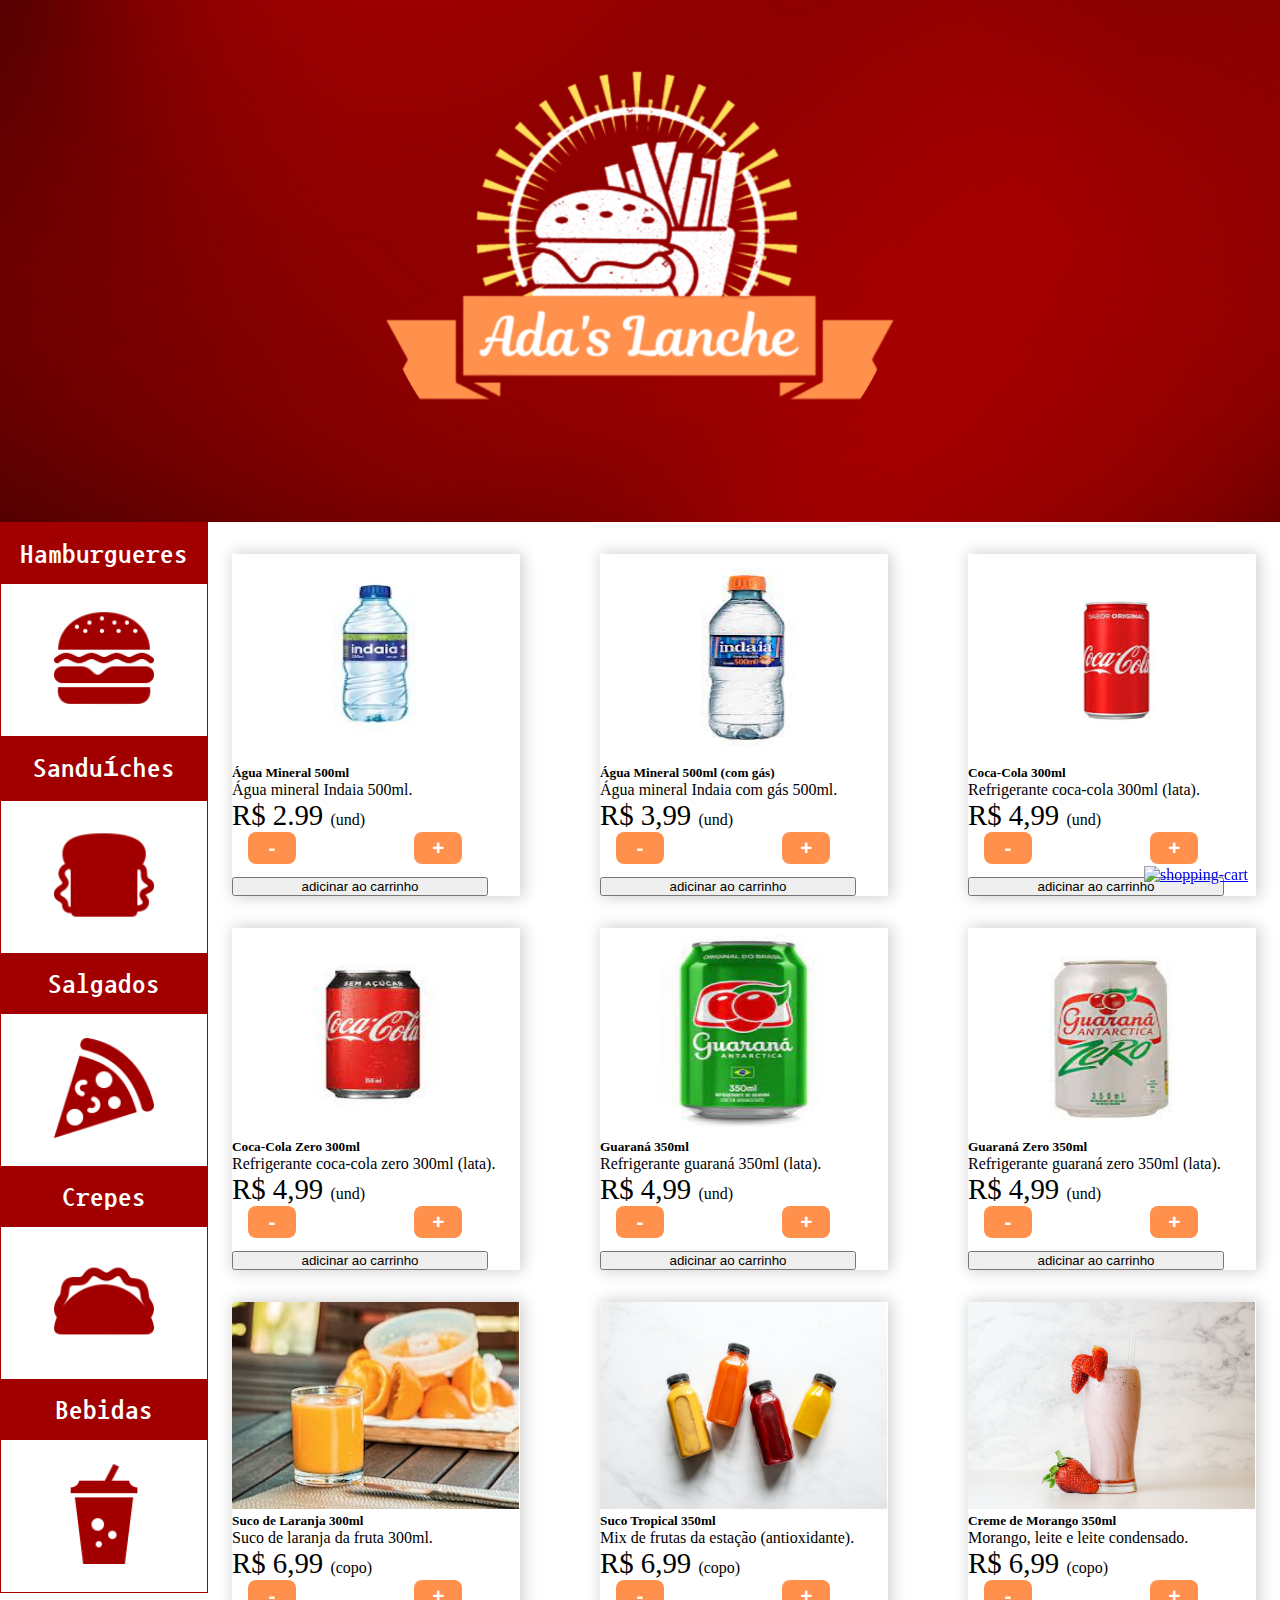
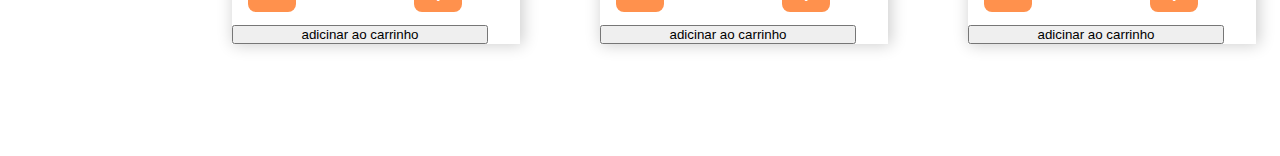
==== commit 7d022cd1: "cards finalizados" ====
--- a/src/bebidas.html
+++ b/src/bebidas.html
@@ -84,10 +84,9 @@
                         <p class="card-text">Água mineral Indaia 500ml.</p>
                         <p class="preco-hamburguer">R$ 2.99 <span style="font-size: medium;">(und)</span></p>
 
-                        <div>
+                        <div class="div-card">
                             <button data-produto-id="agua-mineral-500ml" class="diminuir">-</button>
-                            <input type="number" class="form-control input-card" id="quantity" name="quantity" value="1"
-                                min="1">
+                            <input type="number" class="form-control input-card" id="quantity" name="quantity">
                             <button data-produto-id="agua-mineral-500ml" class="aumentar">+</button>
                         </div>
 
@@ -105,10 +104,9 @@
                         <p class="card-text">Água mineral Indaia com gás 500ml.</p>
                         <p class="preco-hamburguer">R$ 3,99 <span style="font-size: medium;">(und)</span></p>
 
-                        <div>
+                        <div class="div-card">
                             <button data-produto-id="agua-mineral-500ml-com-gas" class="diminuir">-</button>
-                            <input type="number" class="form-control input-card" id="quantity" name="quantity" value="1"
-                                min="1">
+                            <input type="number" class="form-control input-card" id="quantity" name="quantity">
                             <button data-produto-id="agua-mineral-500ml-com-gas" class="aumentar">+</button>
                         </div>
 
@@ -125,10 +123,9 @@
                         <p class="card-text">Refrigerante coca-cola 300ml (lata).</p>
                         <p class="preco-hamburguer">R$ 4,99 <span style="font-size: medium;">(und)</span></p>
 
-                        <div>
+                        <div class="div-card">
                             <button data-produto-id="coca-cola-300ml" class="diminuir">-</button>
-                            <input type="number" class="form-control input-card" id="quantity" name="quantity" value="1"
-                                min="1">
+                            <input type="number" class="form-control input-card" id="quantity" name="quantity">
                             <button data-produto-id="coca-cola-300ml" class="aumentar">+</button>
                         </div>
 
@@ -145,10 +142,9 @@
                         <p class="card-text">Refrigerante coca-cola zero 300ml (lata).</p>
                         <p class="preco-hamburguer">R$ 4,99 <span style="font-size: medium;">(und)</span></p>
 
-                        <div>
+                        <div class="div-card">
                             <button data-produto-id="coca-cola-zero-300ml" class="diminuir">-</button>
-                            <input type="number" class="form-control input-card" id="quantity" name="quantity" value="1"
-                                min="1">
+                            <input type="number" class="form-control input-card" id="quantity" name="quantity">
                             <button data-produto-id="coca-cola-zero-300ml" class="aumentar">+</button>
                         </div>
 
@@ -166,10 +162,9 @@
                         <p class="card-text">Refrigerante guaraná 350ml (lata).</p>
                         <p class="preco-hamburguer">R$ 4,99 <span style="font-size: medium;">(und)</span></p>
                         
-                        <div>
+                        <div class="div-card">
                             <button data-produto-id="guarana-350ml" class="diminuir">-</button>
-                            <input type="number" class="form-control input-card" id="quantity" name="quantity" value="1"
-                                min="1">
+                            <input type="number" class="form-control input-card" id="quantity" name="quantity">
                             <button data-produto-id="guarana-350ml" class="aumentar">+</button>
                         </div>
 
@@ -187,10 +182,9 @@
                         <p class="card-text">Refrigerante guaraná zero 350ml (lata).</p>
                         <p class="preco-hamburguer">R$ 4,99 <span style="font-size: medium;">(und)</span></p>
                         
-                        <div>
+                        <div class="div-card">
                             <button data-produto-id="guarana-zero-350ml" class="diminuir">-</button>
-                            <input type="number" class="form-control input-card" id="quantity" name="quantity" value="1"
-                                min="1">
+                            <input type="number" class="form-control input-card" id="quantity" name="quantity">
                             <button data-produto-id="guarana-zero-350ml" class="aumentar">+</button>
                         </div>
 
@@ -208,10 +202,9 @@
                         <p class="card-text">Suco de laranja da fruta 300ml.</p>
                         <p class="preco-hamburguer">R$ 6,99 <span style="font-size: medium;">(copo)</span></p>
                         
-                        <div>
+                        <div class="div-card">
                             <button data-produto-id="suco-de-laranja-300ml" class="diminuir">-</button>
-                            <input type="number" class="form-control input-card" id="quantity" name="quantity" value="1"
-                                min="1">
+                            <input type="number" class="form-control input-card" id="quantity" name="quantity">
                             <button data-produto-id="suco-de-laranja-300ml" class="aumentar">+</button>
                         </div>
 
@@ -229,10 +222,9 @@
                         <p class="card-text">Mix de frutas da estação (antioxidante).</p>
                         <p class="preco-hamburguer">R$ 6,99 <span style="font-size: medium;">(copo)</span></p>
                         
-                        <div>
+                        <div class="div-card">
                             <button data-produto-id="suco-tropical-350ml" class="diminuir">-</button>
-                            <input type="number" class="form-control input-card" id="quantity" name="quantity" value="1"
-                                min="1">
+                            <input type="number" class="form-control input-card" id="quantity" name="quantity">
                             <button data-produto-id="suco-tropical-350ml" class="aumentar">+</button>
                         </div>
 
@@ -250,10 +242,9 @@
                         <p class="card-text">Morango, leite e leite condensado.</p>
                         <p class="preco-hamburguer">R$ 6,99 <span style="font-size: medium;">(copo)</span></p>
                         
-                        <div>
+                        <div class="div-card">
                             <button data-produto-id="creme-de-morango-350ml" class="diminuir">-</button>
-                            <input type="number" class="form-control input-card" id="quantity" name="quantity" value="1"
-                                min="1">
+                            <input type="number" class="form-control input-card" id="quantity" name="quantity">
                             <button data-produto-id="creme-de-morango-350ml" class="aumentar">+</button>
                         </div>
 
--- a/src/menu.css
+++ b/src/menu.css
@@ -86,6 +86,10 @@
   text-align: center;
 }
 
+li:hover {
+  background-color: #ff914d3f;
+}
+
 li a {
   padding: 1.5rem;
 }
@@ -129,25 +133,26 @@
 }
 
 button.diminuir {
-  margin-left: 3.7rem;
+  margin-left: 1rem;
 }
 
-.div-card > input {
+.div-card input {
   border: none;
-  border-bottom: 2px solid var(--color-orange);
-  width: 4.5vw;
-  height: 3vh;
+  width: 8vw;
+  height: 5vh;
   margin-left: .5rem;
   margin-right: .5rem;
   text-align: center;
-  font-size: 1.5rem;
+  font-size: 1.4rem;
   font-weight: 500;
   color: var(--color-orange);
-  /*outline: 0;*/
+  outline: 0;
 }
 
-.div-card > input:focus {
-  border: none;
+.div-card input:focus {
+  color: #ff914d;
+  box-shadow: 0 0 0 0;
+  outline: 0;
 }
 
 input[type="number"]::-webkit-inner-spin-button,
@@ -157,10 +162,11 @@
 }
 
 input[type="number"] {
-  -moz-appearance: textfield; /* Firefox */
+  -moz-appearance: textfield;
+  /* Firefox */
 }
 
-footer > a {
+footer>a {
   padding: 1rem;
 }
 
@@ -170,4 +176,4 @@
   h3 {
       color: aqua;
   }
-} */
+} */